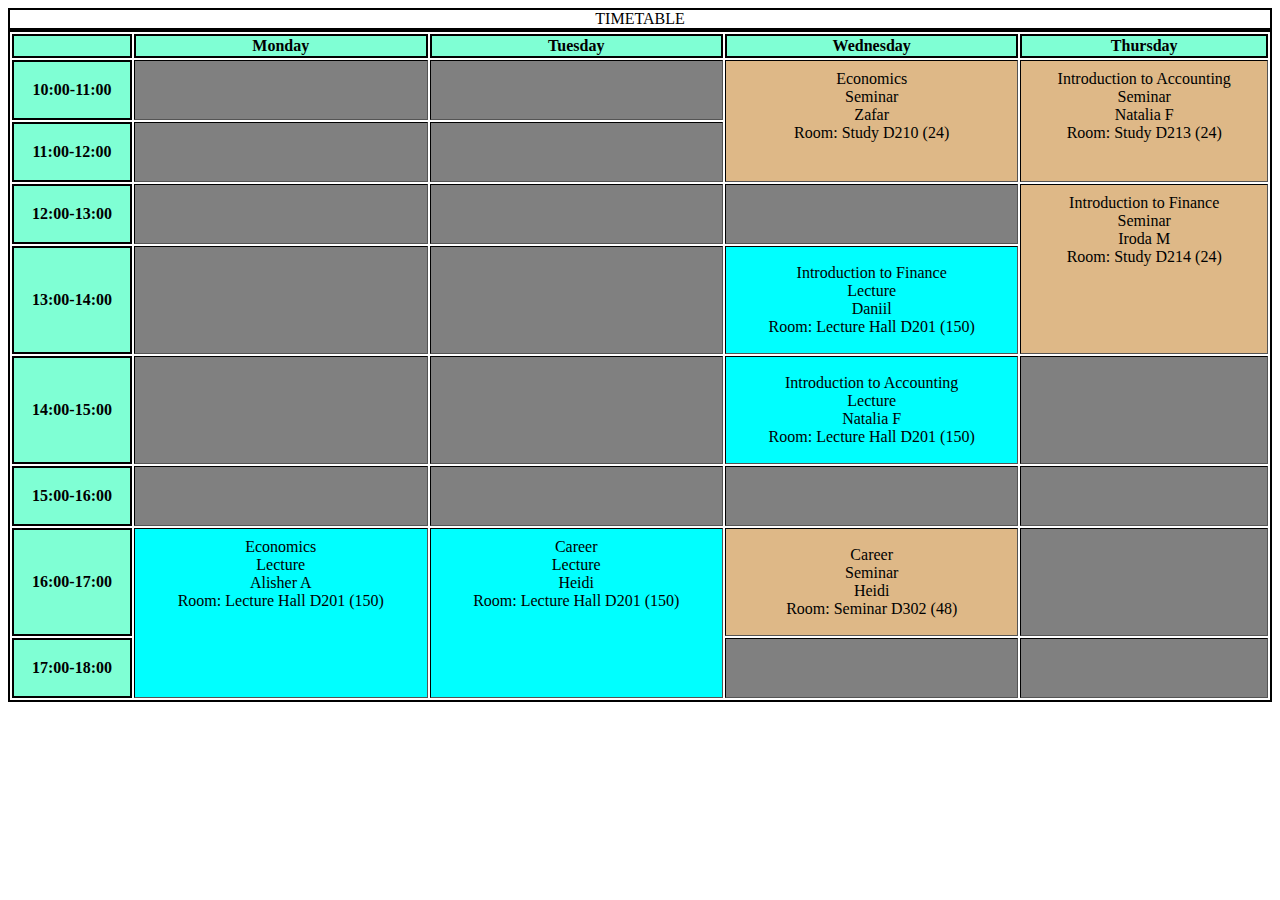
==== index.html @ 06672e29 "Add files via upload" ====
<!DOCTYPE html>
<html>
<head>
    <meta charset="utf-8">
    <meta http-equiv="X-UA-Compatible" content="IE=edge">
    <title>Page Title</title>
    <meta name="viewport" content="width=device-width, initial-scale=1">
    <link rel="stylesheet" type="text/css" media="screen" href="style.css">
</head>
<body>
    <table border="1">
        <thead>
            <tr>
                <th> </th>
                <th>Monday</th>
                <th>Tuesday</th>
                <th>Wednesday</th>
                <th>Thursday</th>
                
            </tr>
        </thead>
        <tbody>
            <caption> TIMETABLE</caption>
            <tr><th>10:00-11:00</th><td></td><td></td><td rowspan="2" class="Seminar"> <div><p> Economics<br> Seminar<br> Zafar <br> Room: Study D210 (24)</p> </div></td>
                                                      <td rowspan="2" class="Seminar"> <div><p> Introduction to Accounting<br> Seminar<br> Natalia F <br> Room: Study D213 (24)</p> </div></td></tr>
            <tr><th>11:00-12:00</th><td></td><td></td></tr>
            <tr><th>12:00-13:00</th><td></td><td></td><td></td><td rowspan="2" class="Seminar"> <div><p> Introduction to Finance<br> Seminar<br>Iroda M<br> Room: Study D214 (24)</p> </div></td> </tr>
            <tr><th>13:00-14:00</th><td></td><td></td><td class="lecture"> <div><p> Introduction to Finance<br> Lecture<br> Daniil <br> Room: Lecture Hall D201 (150)</p> </div></td></tr>
            <tr><th>14:00-15:00</th><td></td><td></td><td class="lecture"> <div><p> Introduction to Accounting<br> Lecture<br> Natalia F <br> Room: Lecture Hall D201 (150)</p> </div></td><td></td></tr>
            <tr><th>15:00-16:00</th><td ></td><td></td><td></td><td></td></tr>
            <tr><th>16:00-17:00</th> <td rowspan="2" class="lecture"> <div><p> Economics<br> Lecture<br> Alisher A <br> Room: Lecture Hall D201 (150)</p> </div></td>
                                     <td rowspan="2" class="lecture"> <div><p> Career<br> Lecture<br> Heidi <br> Room: Lecture Hall D201 (150)</p> </div></td>
                                     <td class="Seminar">            <div><p> Career<br> Seminar<br> Heidi <br> Room: Seminar D302 (48)</p> </div></td><td></td></tr>
            <tr><th>17:00-18:00</th><td ></td><td></td></tr>
            <!-- <tr><th>18:00-19:00</th></tr>
            <tr><th>19:00-20:00</th></tr> -->
        </tbody>
    </table>
</body>
</html>
---- style.css ----
*{
    text-align: center;
    vertical-align: middle;
}
table {
    border: 2px solid black;
    width: 100%;
    height: 100%;

}

caption, tr, th {
    border-bottom: 2px solid black;
    border-top: 2px solid black;
    border-right: 2px solid black;
    border-left: 2px solid black;
}

tbody > tr {
    width: 50px;
    height: 60px;
    
}
div {
    width: 100%;
    height: 100%;
  }
p {
    width: 100%;
    height: 100%;
}

:empty {
    background-color: gray;
}

.lecture {
    background-color: aqua;
}

.Seminar{
    background-color: burlywood;
}

td:hover{
    background-color: darkviolet;
}

th{
    background-color: aquamarine;
}
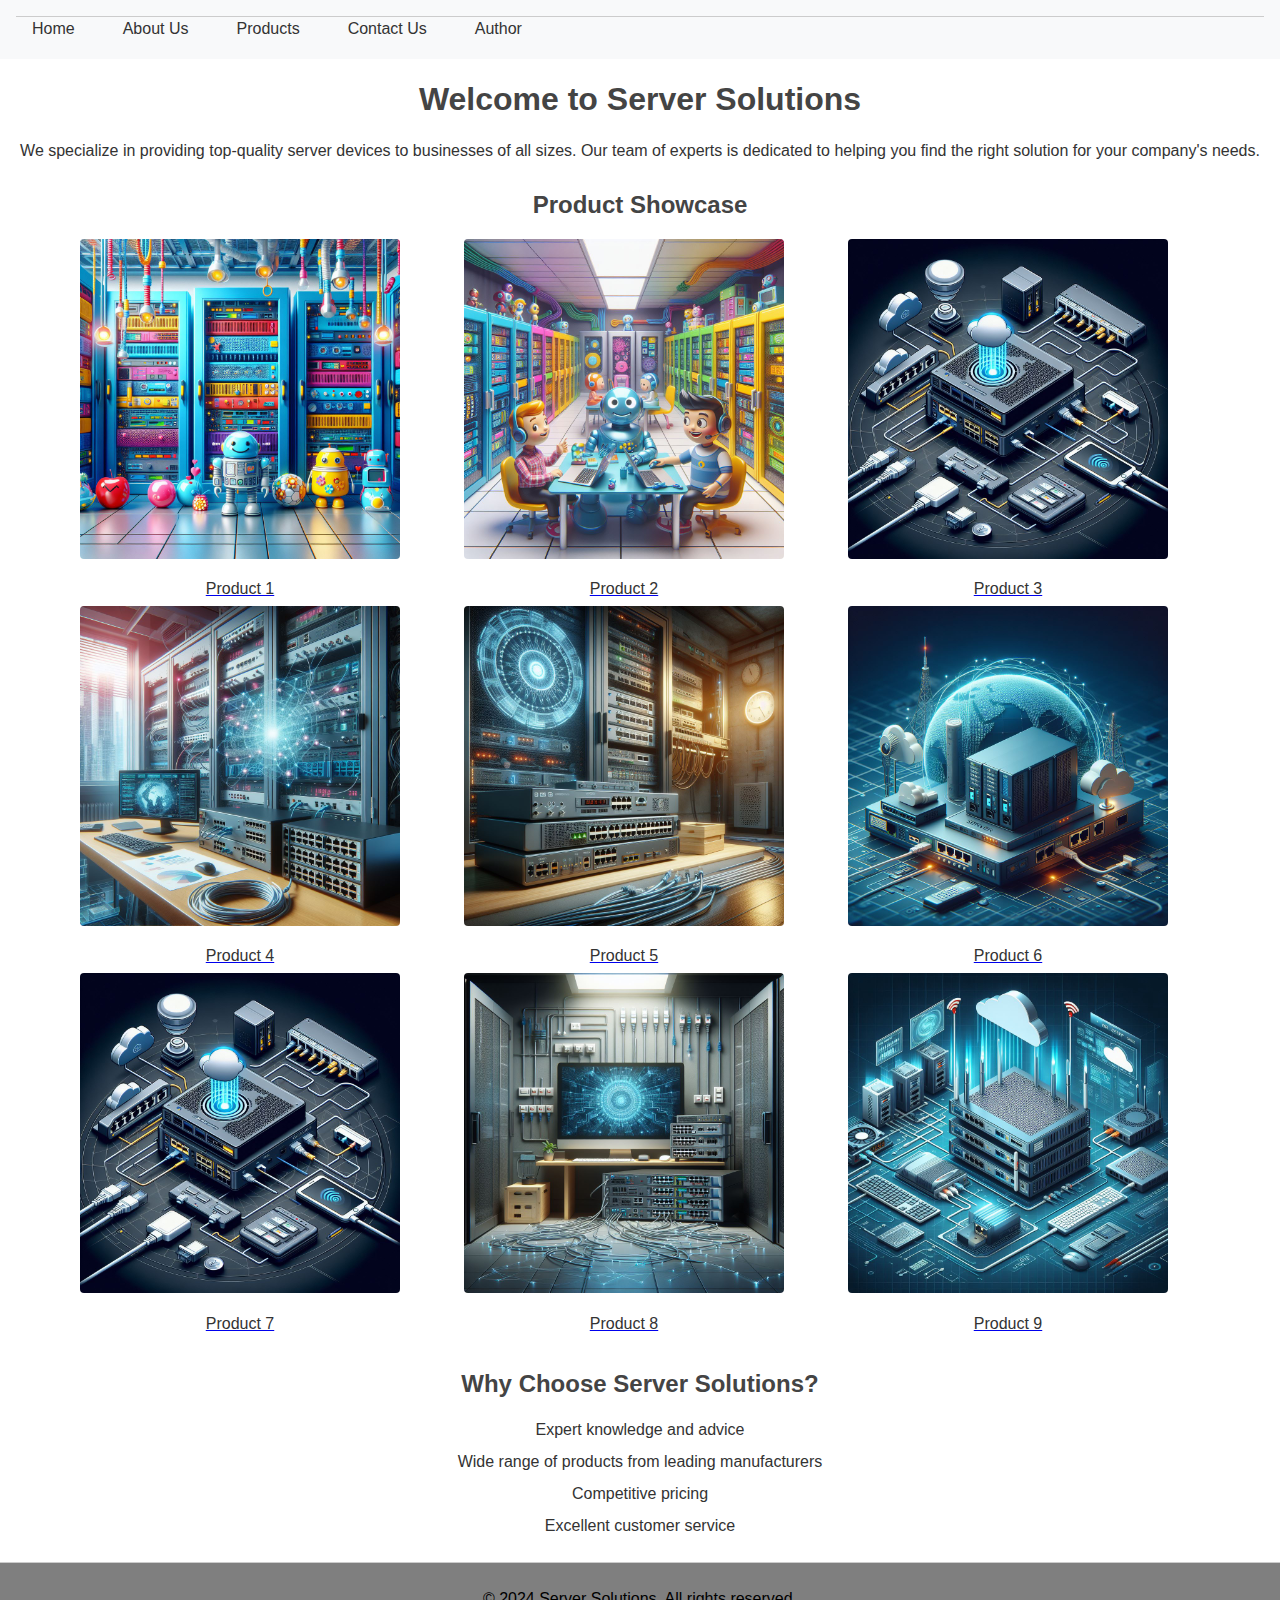
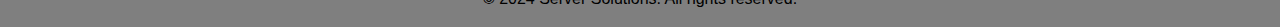
==== commit 0743b71e: "Add files via upload" ====
--- a/index.html
+++ b/index.html
@@ -1,40 +1,49 @@
-<!DOCTYPE html>
-<html>
-<head>
-    <meta charset="utf-8">
-    <meta http-equiv="X-UA-Compatible" content="IE=edge">
-    <title>Page Title</title>
-    <meta name="viewport" content="width=device-width, initial-scale=1">
-    <link rel="stylesheet" type="text/css" media="screen" href="style.css">
-</head>
-<body>
-    <table border="1">
-        <thead>
-            <tr>
-                <th> </th>
-                <th>Monday</th>
-                <th>Tuesday</th>
-                <th>Wednesday</th>
-                <th>Thursday</th>
-                
-            </tr>
-        </thead>
-        <tbody>
-            <caption> TIMETABLE</caption>
-            <tr><th>10:00-11:00</th><td></td><td></td><td rowspan="2" class="Seminar"> <div><p> Economics<br> Seminar<br> Zafar <br> Room: Study D210 (24)</p> </div></td>
-                                                      <td rowspan="2" class="Seminar"> <div><p> Introduction to Accounting<br> Seminar<br> Natalia F <br> Room: Study D213 (24)</p> </div></td></tr>
-            <tr><th>11:00-12:00</th><td></td><td></td></tr>
-            <tr><th>12:00-13:00</th><td></td><td></td><td></td><td rowspan="2" class="Seminar"> <div><p> Introduction to Finance<br> Seminar<br>Iroda M<br> Room: Study D214 (24)</p> </div></td> </tr>
-            <tr><th>13:00-14:00</th><td></td><td></td><td class="lecture"> <div><p> Introduction to Finance<br> Lecture<br> Daniil <br> Room: Lecture Hall D201 (150)</p> </div></td></tr>
-            <tr><th>14:00-15:00</th><td></td><td></td><td class="lecture"> <div><p> Introduction to Accounting<br> Lecture<br> Natalia F <br> Room: Lecture Hall D201 (150)</p> </div></td><td></td></tr>
-            <tr><th>15:00-16:00</th><td ></td><td></td><td></td><td></td></tr>
-            <tr><th>16:00-17:00</th> <td rowspan="2" class="lecture"> <div><p> Economics<br> Lecture<br> Alisher A <br> Room: Lecture Hall D201 (150)</p> </div></td>
-                                     <td rowspan="2" class="lecture"> <div><p> Career<br> Lecture<br> Heidi <br> Room: Lecture Hall D201 (150)</p> </div></td>
-                                     <td class="Seminar">            <div><p> Career<br> Seminar<br> Heidi <br> Room: Seminar D302 (48)</p> </div></td><td></td></tr>
-            <tr><th>17:00-18:00</th><td ></td><td></td></tr>
-            <!-- <tr><th>18:00-19:00</th></tr>
-            <tr><th>19:00-20:00</th></tr> -->
-        </tbody>
-    </table>
-</body>
+    <!DOCTYPE html>
+<html lang="en">
+<head>
+    <meta charset="UTF-8">
+    <meta name="viewport" content="width=device-width, initial-scale=1.0">
+    <title>Server Solutions - Main</title>
+    <link rel="stylesheet" href="styles/styles_index.css">
+    
+</head>
+<body>
+    <script src="js/images.js"></script>
+    <header>
+        <nav>
+            <ul>
+                <li><a href="index.html">Home</a></li>
+                <li><a href="about.html">About Us</a></li>
+                <li><a href="products.html">Products</a></li>
+                <li><a href="contact.html">Contact Us</a></li>
+                <li><a href="author.html">Author</a></li>
+                
+            </ul>
+        </nav>
+    </header>
+    <main>
+        <section id="welcome-message">
+            <h1>Welcome to Server Solutions</h1>
+            <p>We specialize in providing top-quality server devices to businesses of all sizes. Our team of experts is dedicated to helping you find the right solution for your company's needs.</p>
+        </section>
+        <section id="product-showcase">
+            <h2>Product Showcase</h2>
+            <div id="gallery"></div> 
+        </section>
+        <section id="why-choose-us">
+            <h2>Why Choose Server Solutions?</h2>
+            <ul>
+                <li>Expert knowledge and advice</li>
+                <li>Wide range of products from leading manufacturers</li>
+                <li>Competitive pricing</li>
+                <li>Excellent customer service</li>
+            </ul>
+        </section>
+        
+        
+    </main>
+    <footer>
+        <p>&copy; 2024 Server Solutions. All rights reserved.</p>
+    </footer>
+</body>
 </html>--- a/styles/styles_index.css
+++ b/styles/styles_index.css
@@ -0,0 +1,196 @@
+/* Reset default styles */
+* {
+    margin: 0;
+    padding: 0;
+    box-sizing: border-box;
+  }
+  
+  /* Define CSS variables */
+  :root {
+    --font-family: 'Roboto', sans-serif;
+    --font-size: 16px;
+    --line-height: 1.5;
+    --color-text: #333;
+    --color-bg: #f8f9fa;
+    --padding: 1rem;
+  }
+  
+  /* Set font family and size */
+  body {
+    font-family: 'Roboto', sans-serif;
+    font-size: 16px;
+    line-height: 1.5;
+    color: #333;
+  }
+  
+  /* Style header */
+  header {
+    background-color: #f8f9fa;
+    padding: 1rem;
+  }
+  
+  header nav:before {
+    content: "";
+    display: block;
+    height: 1px;
+    background-color: #ccc;
+    transition: transform 0.3s ease;
+  }
+  
+  header nav:hover:before {
+    transform: scaleX(0);
+  }
+  
+  header nav ul {
+    display: flex;
+    list-style: none;
+  }
+  
+  header nav ul li {
+    margin-right: 1rem;
+    position: relative;
+  }
+  
+  header nav ul li::after {
+    content: "";
+    display: block;
+    height: 2px;
+    background-color: #333;
+    transform: scaleX(0);
+    transition: transform 0.3s ease;
+  }
+  
+  header nav ul li:hover::after {
+    transform: scaleX(1);
+  }
+  
+  header nav a {
+    color: #333;
+    text-decoration: none;
+    padding: 0.5rem 1rem;
+    position: relative;
+  }
+  
+  header nav a::before {
+    content: "";
+    display: block;
+    height: 100%;
+    position: absolute;
+    top: 0;
+    left: 0;
+    width: 100%;
+    background-color: #333;
+    opacity: 0;
+    transform: translateY(2px);
+    transition: all 0.3s ease;
+  }
+  
+  header nav a:hover::before {
+    opacity: 0.4;
+    transform: translateY(0);
+  }
+  section {
+    text-align: center;
+  }
+  #why-choose-us
+  {
+    padding-top: 2vw;
+  }
+  /* Style main section */
+  main {
+    padding: var(--padding);
+  }
+  
+  main h1, main h2 {
+    color: #444;
+    margin-bottom: 1rem;
+  }
+  
+  main p {
+    margin-bottom: 1.5rem;
+  }
+  
+  main img {
+    width: 100%;
+    height: auto;
+    margin-bottom: 1.5rem;
+    border-radius: 4px;
+  }
+  
+  main ul {
+    list-style: none;
+    padding-left: 0;
+  }
+  
+  main ul li {
+    margin-bottom: 0.5rem;
+  }
+  
+  main form {
+    margin-top: 2rem;
+  }
+  
+  main label {
+    display: block;
+    margin-bottom: 0.5rem;
+  }
+  
+  main input, main textarea {
+    width: 100%;
+    padding: 0.5rem;
+    border: 1px solid #ccc;
+    border-radius: 5px;
+    font-size: 0.875rem;
+    line-height: 1.5;
+  }
+  
+  form input[type="submit"] {
+    background-color: #444;
+    color: #fff;
+    padding: 0.5rem 1rem;
+    border: none;
+    border-radius: 4px;
+    cursor: pointer;
+    transition: background-color 0.3s;
+  }
+  
+  main input[type="submit"]:hover {
+    background-color: #555;
+  }
+  
+  /* Style footer */
+  footer {
+    background-color: #7f7f7f;
+    color: #000000;
+    ;
+    text-align: center;
+    padding: 1rem;
+    border-top: 1px solid #ccc;
+  }
+  
+  footer p {
+    margin-top: 0.5rem;
+  }
+  
+  /* Additional CSS for better appearance */
+  #gallery {
+    display: flex;
+    flex-wrap: wrap;
+  }
+  
+  .gallery-item {
+    flex-basis: 25vw;
+    margin-bottom: 5px;
+    margin-left: 5vw;
+    text-decoration: none;
+  }
+  
+  .thumbnail {
+    width: 25vw;
+    height: auto;
+  }
+  .caption {
+    color: #333;
+    text-decoration-line: none;
+    margin-top: -1vw;
+  }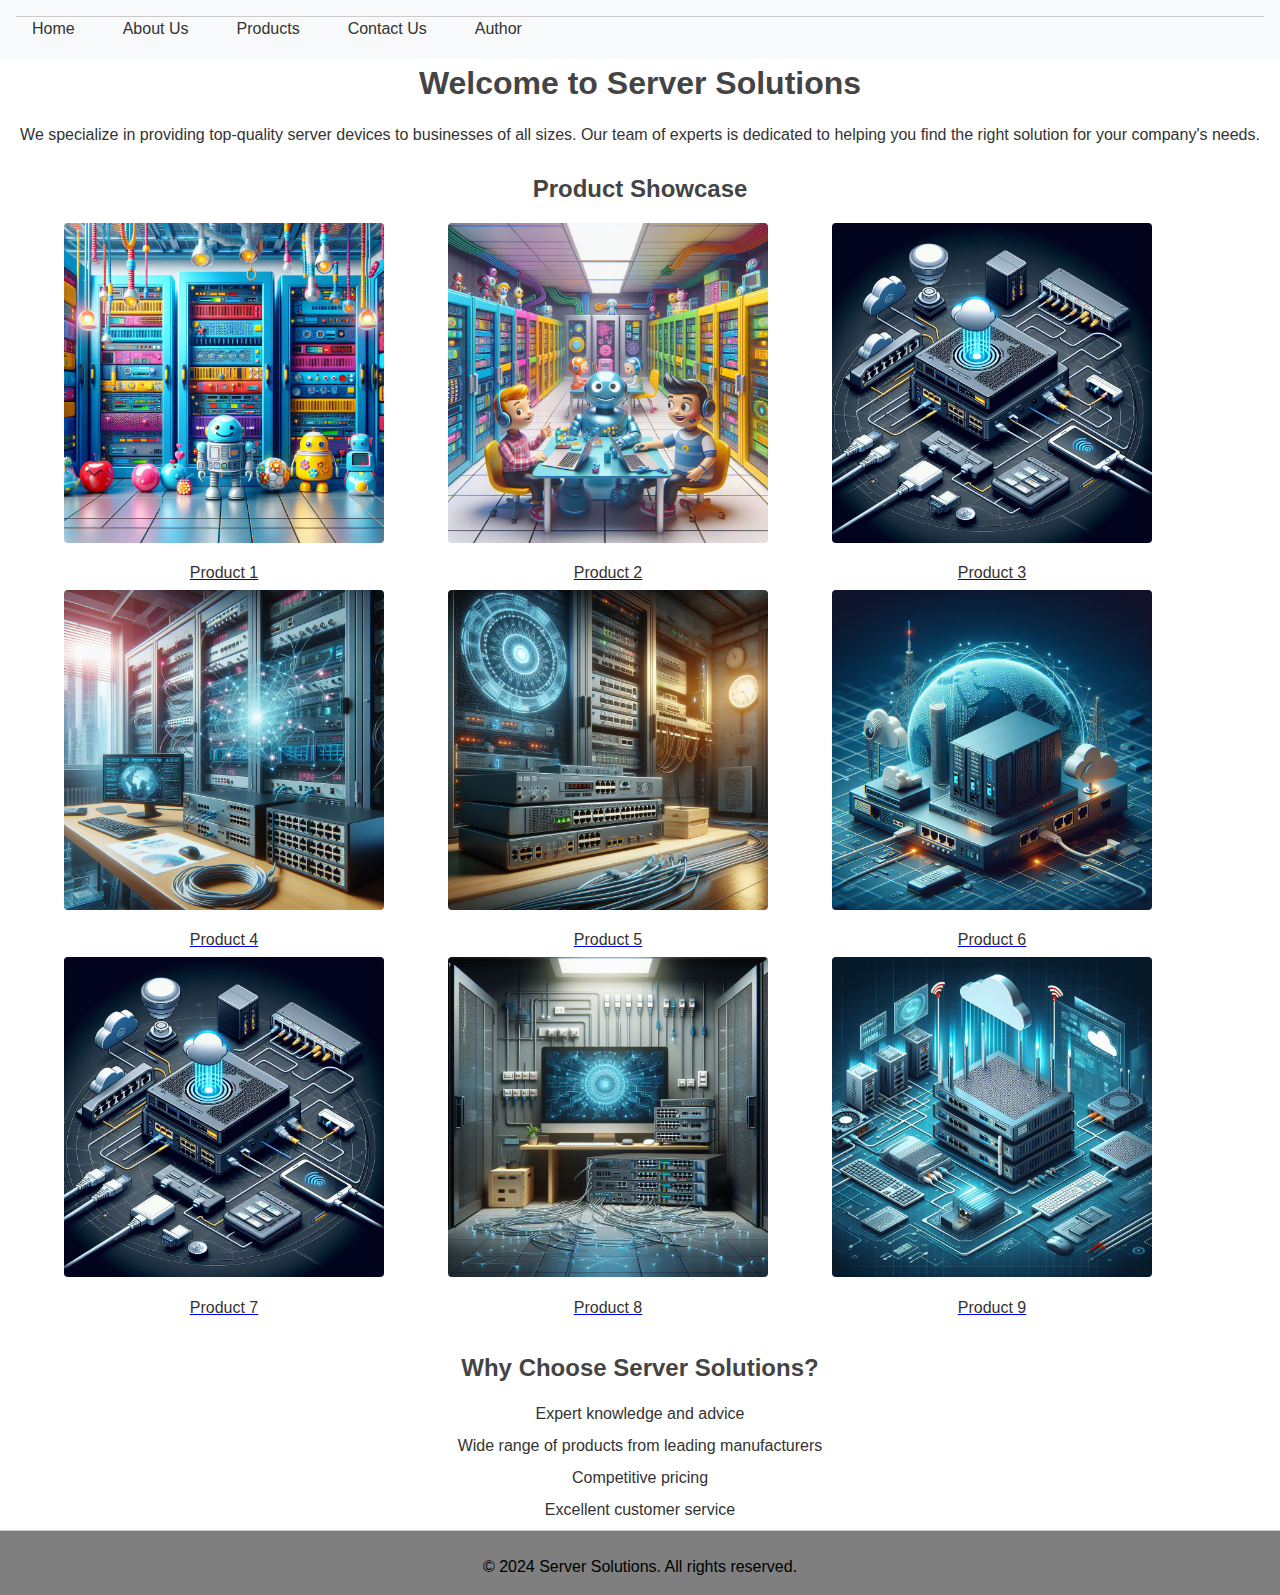
==== commit 2798fd31: "Add files via upload" ====
--- a/index.html
+++ b/index.html
@@ -5,6 +5,7 @@
     <meta name="viewport" content="width=device-width, initial-scale=1.0">
     <title>Server Solutions - Main</title>
     <link rel="stylesheet" href="styles/styles_index.css">
+    <link rel="shortcut icon" href="favicon.jpg" >
     
 </head>
 <body>
--- a/styles/styles_index.css
+++ b/styles/styles_index.css
@@ -1,94 +1,85 @@
 /* Reset default styles */
-* {
-    margin: 0;
-    padding: 0;
-    box-sizing: border-box;
-  }
-  
-  /* Define CSS variables */
-  :root {
-    --font-family: 'Roboto', sans-serif;
-    --font-size: 16px;
-    --line-height: 1.5;
-    --color-text: #333;
-    --color-bg: #f8f9fa;
-    --padding: 1rem;
-  }
-  
-  /* Set font family and size */
-  body {
-    font-family: 'Roboto', sans-serif;
-    font-size: 16px;
-    line-height: 1.5;
-    color: #333;
-  }
-  
-  /* Style header */
-  header {
-    background-color: #f8f9fa;
-    padding: 1rem;
-  }
-  
-  header nav:before {
-    content: "";
-    display: block;
-    height: 1px;
-    background-color: #ccc;
-    transition: transform 0.3s ease;
-  }
-  
-  header nav:hover:before {
-    transform: scaleX(0);
-  }
-  
-  header nav ul {
-    display: flex;
-    list-style: none;
-  }
-  
-  header nav ul li {
-    margin-right: 1rem;
-    position: relative;
-  }
-  
-  header nav ul li::after {
-    content: "";
-    display: block;
-    height: 2px;
-    background-color: #333;
-    transform: scaleX(0);
-    transition: transform 0.3s ease;
-  }
-  
-  header nav ul li:hover::after {
-    transform: scaleX(1);
-  }
-  
-  header nav a {
-    color: #333;
-    text-decoration: none;
-    padding: 0.5rem 1rem;
-    position: relative;
-  }
-  
-  header nav a::before {
-    content: "";
-    display: block;
-    height: 100%;
-    position: absolute;
-    top: 0;
-    left: 0;
-    width: 100%;
-    background-color: #333;
-    opacity: 0;
-    transform: translateY(2px);
-    transition: all 0.3s ease;
-  }
-  
-  header nav a:hover::before {
-    opacity: 0.4;
-    transform: translateY(0);
-  }
+body, h1, h2, h3, h4, h5, h6, p, ul, li, a {
+  margin: 0;
+  padding: 0;
+  box-sizing: border-box;
+}
+
+/* Set font family and size */
+body {
+  font-family: 'Roboto', sans-serif;
+  font-size: 16px;
+  line-height: 1.5;
+  color: #333;
+}
+
+/* Style header */
+header {
+  background-color: #f8f9fa;
+  padding: 1rem;
+}
+
+header nav::before {
+  content: "";
+  display: block;
+  height: 1px;
+  background-color: #ccc;
+  transition: transform 0.3s ease;
+}
+
+header nav:hover::before {
+  transform: scaleX(0);
+}
+
+header nav ul {
+  display: flex;
+  list-style: none;
+}
+
+header nav ul li {
+  margin-right: 1rem;
+  position: relative;
+}
+
+header nav ul li::after {
+  content: "";
+  display: block;
+  height: 2px;
+  background-color: #333;
+  transform: scaleX(0);
+  transition: transform 0.3s ease;
+}
+
+header nav ul li:hover::after {
+  transform: scaleX(1);
+}
+
+header nav a {
+  color: #333;
+  text-decoration: none;
+  padding: 0.5rem 1rem;
+  position: relative;
+}
+
+header nav a::before {
+  content: "";
+  display: block;
+  height: 100%;
+  position: absolute;
+  top: 0;
+  left: 0;
+  width: 100%;
+  background-color: #333;
+  opacity: 0;
+  transform: translateY(2px);
+  transition: all 0.3s ease;
+}
+
+header nav a:hover::before {
+  opacity: 0.4;
+  transform: translateY(0);
+}
+
   section {
     text-align: center;
   }
@@ -193,4 +184,54 @@
     color: #333;
     text-decoration-line: none;
     margin-top: -1vw;
-  }+  }
+
+  /*... (rest of the CSS code remains the same) */
+
+/* Mobile-specific styles */
+@media only screen and (max-width: 900px) {
+  body {
+    font-size: 14px;
+    line-height: 1.2;
+  }
+
+  header nav ul {
+    flex-direction: column;
+    align-items: center;
+  }
+
+  header nav ul li {
+    margin-right: 0;
+    margin-bottom: 1rem;
+  }
+
+  main {
+    padding: 1rem;
+  }
+
+  section {
+    padding-top: 1rem;
+    padding-bottom: 1rem;
+  }
+
+  main img {
+    width: 100%;
+    height: auto;
+    margin-bottom: 1rem;
+  }
+
+  #gallery {
+    flex-wrap: wrap;
+    justify-content: center;
+  }
+
+ .gallery-item {
+    flex-basis: 50vw;
+    margin-bottom: 2rem;
+    margin-left: 2vw;
+  }
+  .thumbnail {
+    width: 45vw;
+    height: auto;
+  }
+}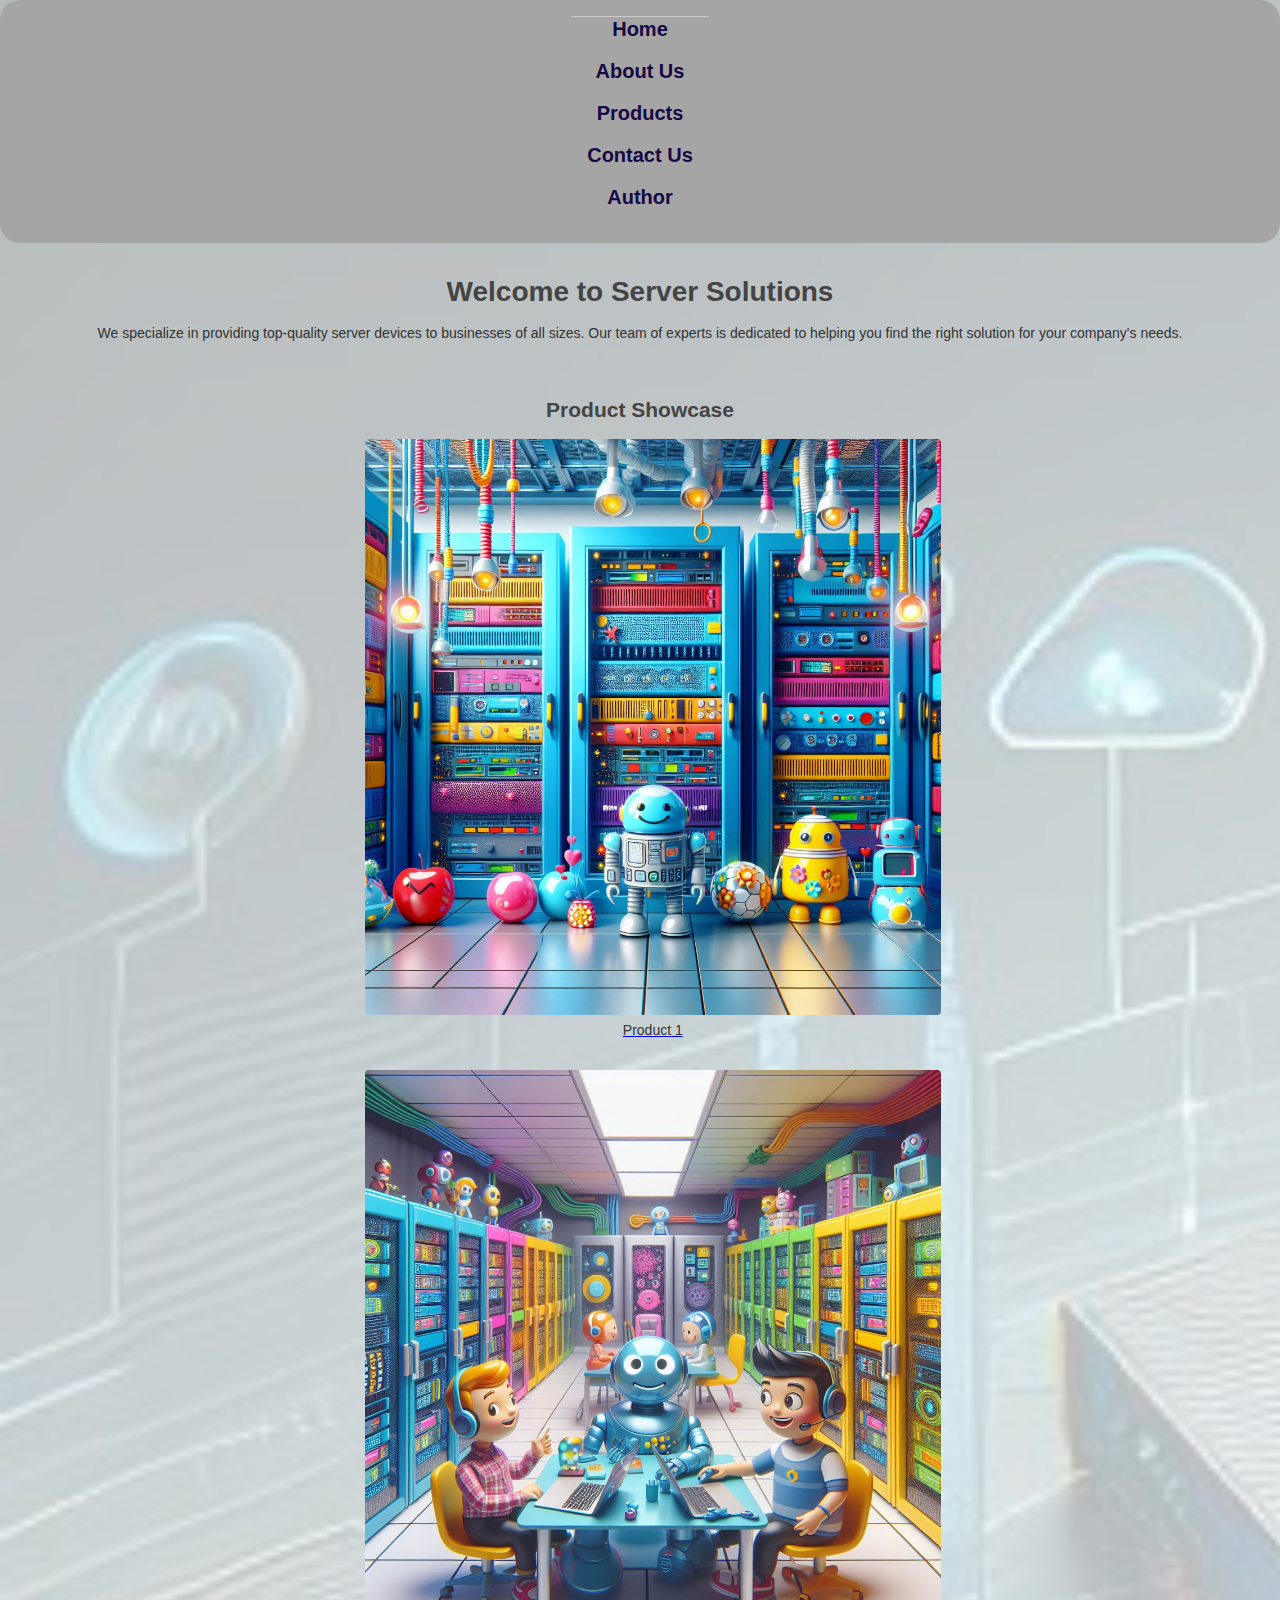
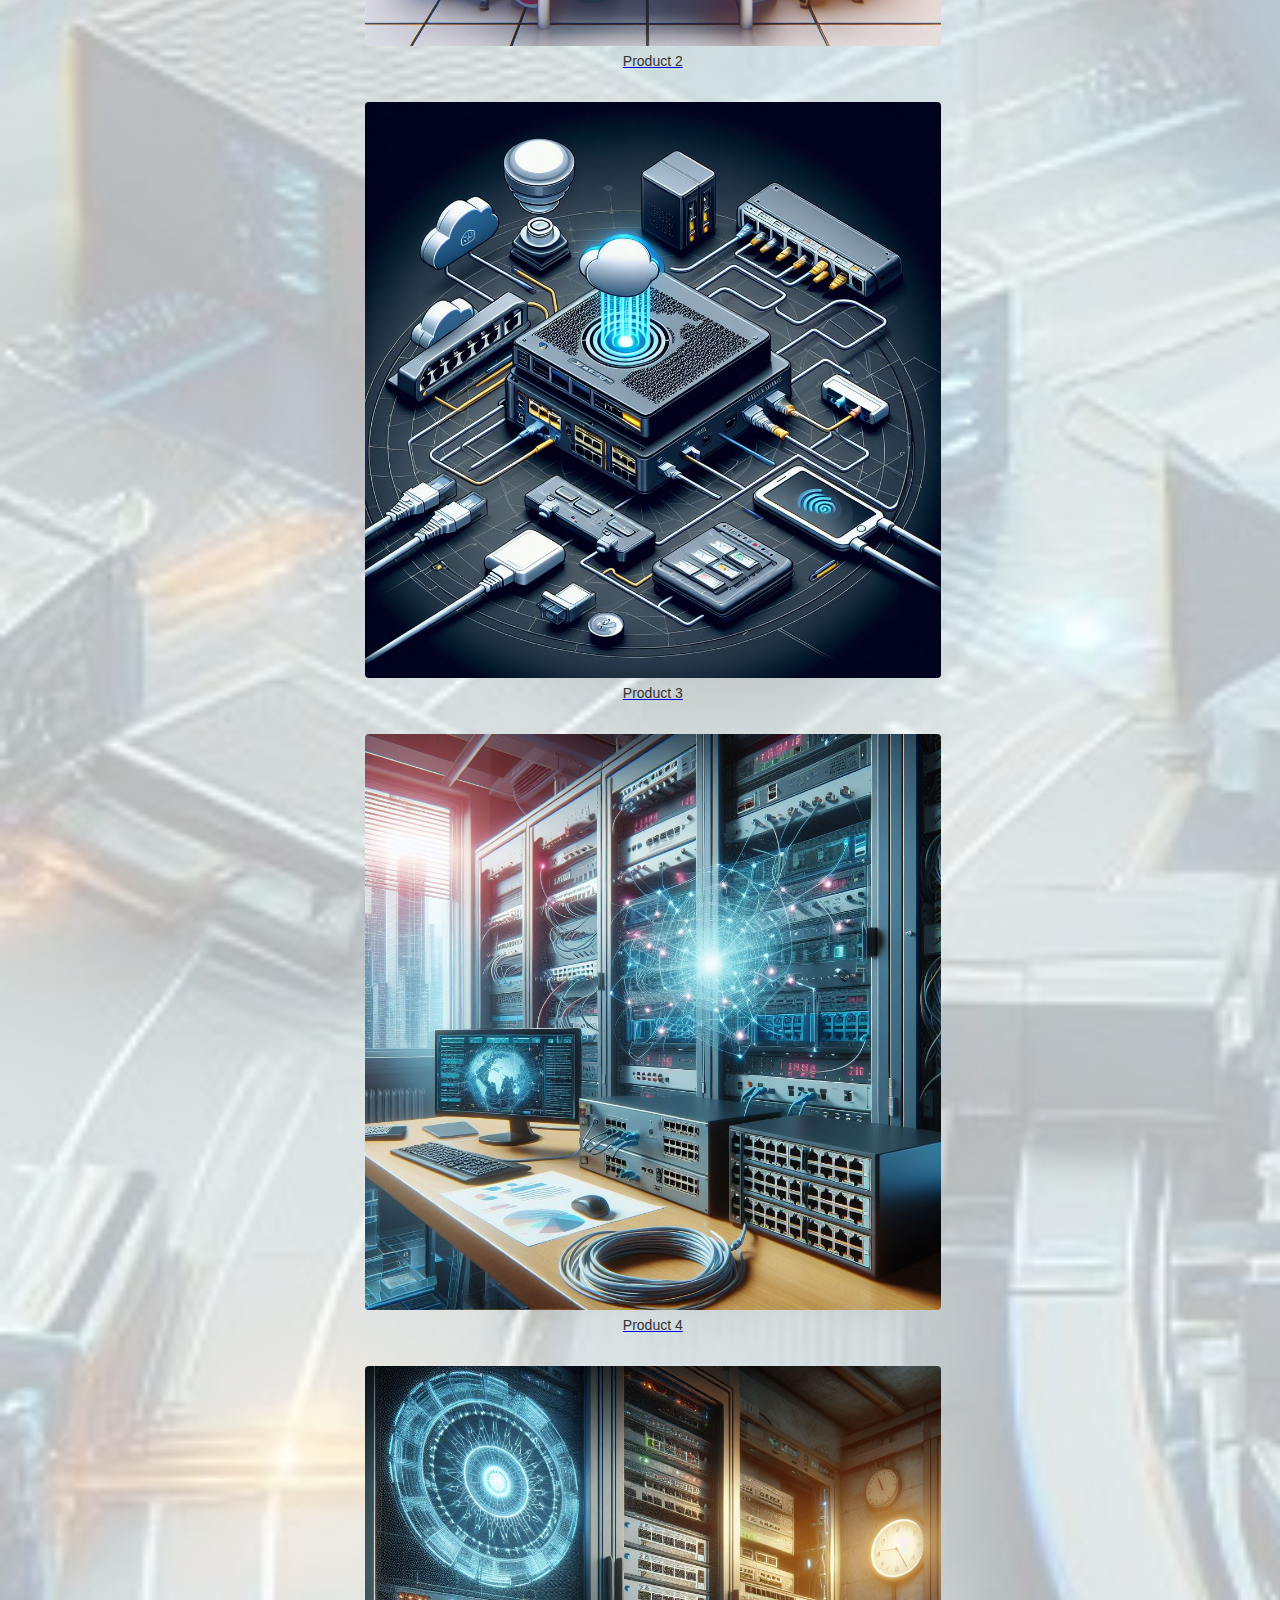
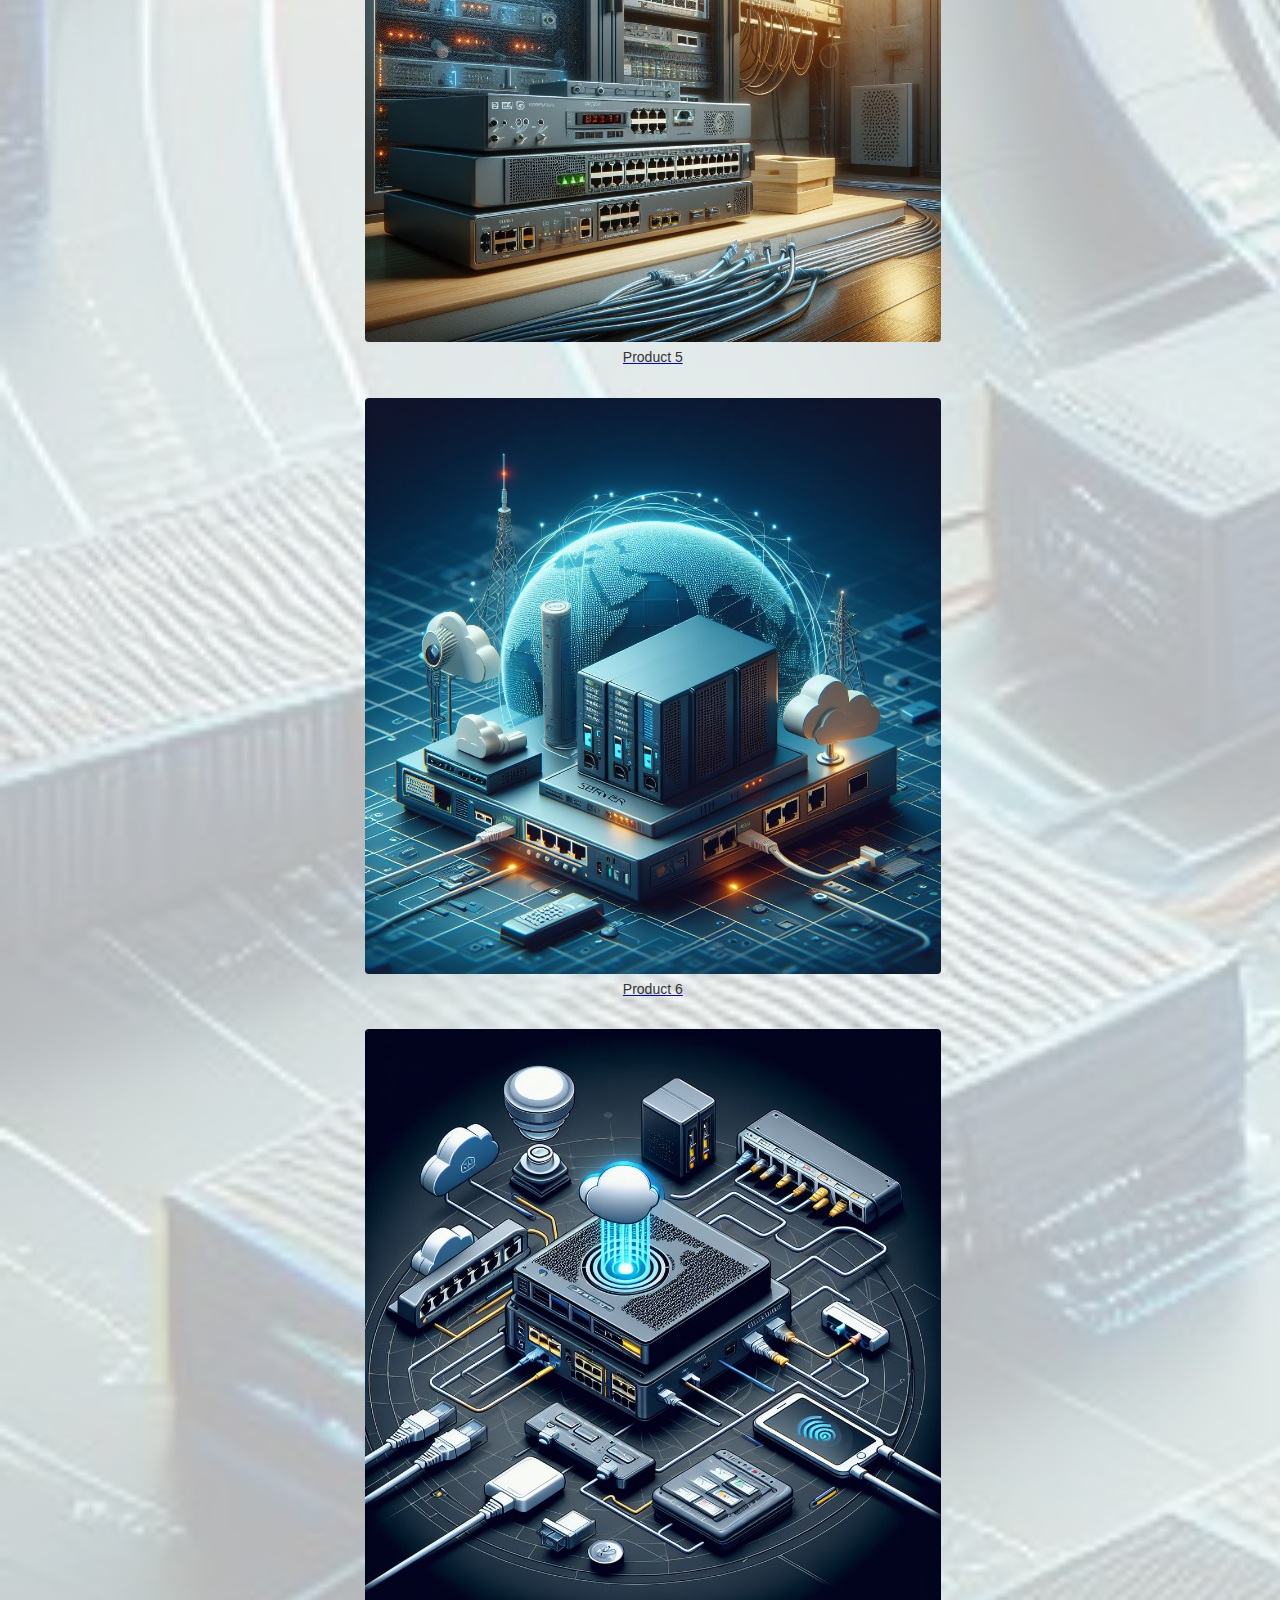
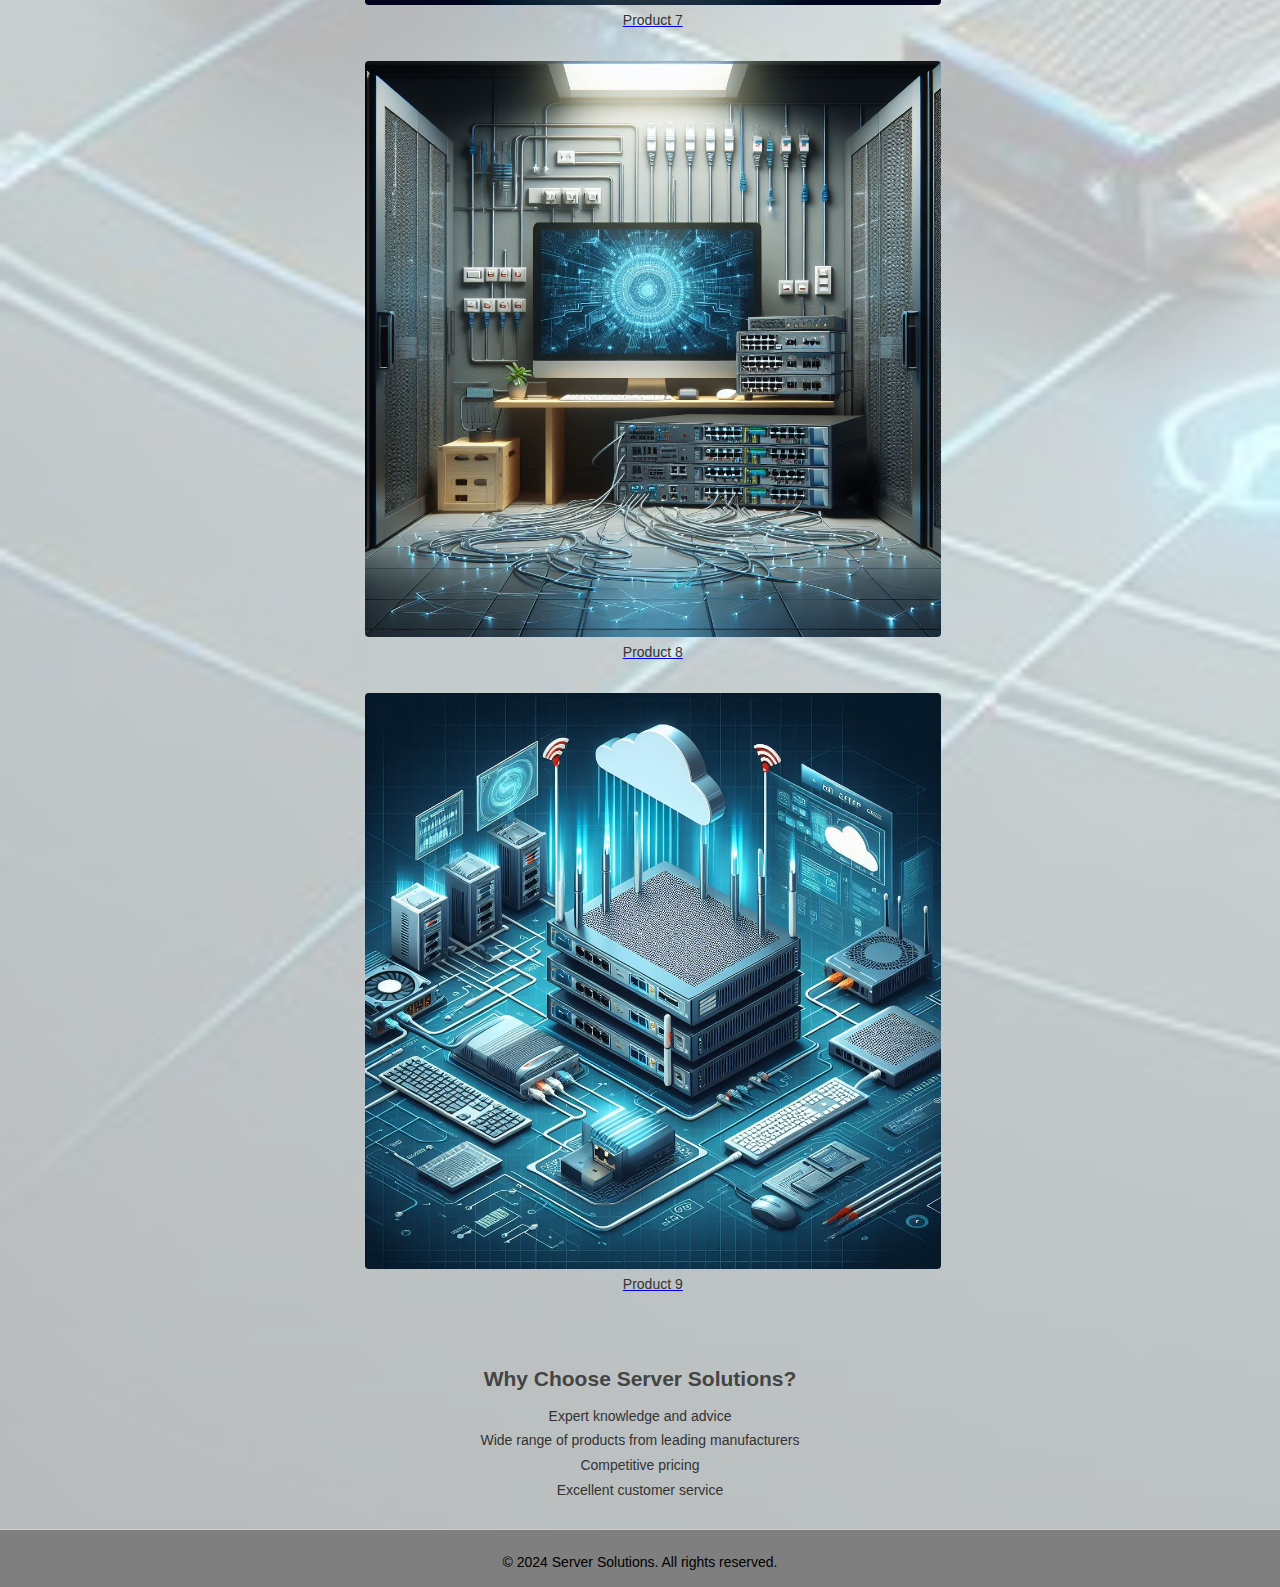
==== commit e181205d: "Add files via upload" ====
--- a/index.html
+++ b/index.html
@@ -5,7 +5,7 @@
     <meta name="viewport" content="width=device-width, initial-scale=1.0">
     <title>Server Solutions - Main</title>
     <link rel="stylesheet" href="styles/styles_index.css">
-    <link rel="shortcut icon" href="favicon.jpg" >
+    <link rel="shortcut icon" href="favicon.jpg" />
     
 </head>
 <body>
--- a/styles/styles_index.css
+++ b/styles/styles_index.css
@@ -1,85 +1,111 @@
 /* Reset default styles */
-body, h1, h2, h3, h4, h5, h6, p, ul, li, a {
-  margin: 0;
-  padding: 0;
-  box-sizing: border-box;
-}
-
-/* Set font family and size */
-body {
-  font-family: 'Roboto', sans-serif;
-  font-size: 16px;
-  line-height: 1.5;
-  color: #333;
-}
-
-/* Style header */
-header {
-  background-color: #f8f9fa;
-  padding: 1rem;
-}
-
-header nav::before {
-  content: "";
-  display: block;
-  height: 1px;
-  background-color: #ccc;
-  transition: transform 0.3s ease;
-}
-
-header nav:hover::before {
-  transform: scaleX(0);
-}
-
-header nav ul {
-  display: flex;
-  list-style: none;
-}
-
-header nav ul li {
-  margin-right: 1rem;
-  position: relative;
-}
-
-header nav ul li::after {
-  content: "";
-  display: block;
-  height: 2px;
-  background-color: #333;
-  transform: scaleX(0);
-  transition: transform 0.3s ease;
-}
-
-header nav ul li:hover::after {
-  transform: scaleX(1);
-}
-
-header nav a {
-  color: #333;
-  text-decoration: none;
-  padding: 0.5rem 1rem;
-  position: relative;
-}
-
-header nav a::before {
-  content: "";
-  display: block;
-  height: 100%;
-  position: absolute;
-  top: 0;
-  left: 0;
-  width: 100%;
-  background-color: #333;
-  opacity: 0;
-  transform: translateY(2px);
-  transition: all 0.3s ease;
-}
-
-header nav a:hover::before {
-  opacity: 0.4;
-  transform: translateY(0);
-}
-
+* {
+    margin: 0;
+    padding: 0;
+    box-sizing: border-box;
+  }
+  
+  /* Define CSS variables */
+  :root {
+    --font-family: 'Roboto', sans-serif;
+    --font-size: 16px;
+    --line-height: 1.5;
+    --color-text: #333;
+    --color-bg: #f8f9fa;
+    --padding: 1rem;
+  }
+  
+  /* Set font family and size */
+  body {
+    font-family: 'Roboto', sans-serif;
+    font-size: 14px;
+    line-height: 1.2;
+    color: #333;
+    background: 
+    linear-gradient(
+      rgba(255, 255, 255, 0.7), 
+      rgba(255, 255, 255, 0.7)
+    ),
+    url("/background/1.jpg");
+  
+  background-size: cover;
+  
+  }
+
+  
+  
+  /* Style header */
+  header {
+    background-color: #a5a5a5;
+    padding: 1rem;
+    display: flex;
+    justify-content: center;
+    align-items: center;
+    border-radius: 20px;
+  }
+  
+  header nav:before {
+    content: "";
+    display: block;
+    height: 1px;
+    background-color: #ccc;
+    transition: transform 0.3s ease;
+  }
+  
+  header nav:hover:before {
+    transform: scaleX(0);
+  }
+  
+  header nav ul {
+    display: flex;
+    list-style: none;
+  }
+  
+  header nav ul li {
+    margin-right: 1rem;
+    position: relative;
+  }
+  
+  header nav ul li::after {
+    content: "";
+    display: block;
+    height: 2px;
+    background-color: #333;
+    transform: scaleX(0);
+    transition: transform 0.3s ease;
+  }
+  
+  header nav ul li:hover::after {
+    transform: scaleX(1);
+  }
+  
+  header nav a {
+    color: #150844;
+    text-decoration: none;
+    padding: 0.5rem 1rem;
+    position: relative;
+    font-size: 20px;
+    font-weight: 700;
+  }
+  
+  header nav a::before {
+    content: "";
+    display: block;
+    height: 100%;
+    position: absolute;
+    top: 0;
+    left: 0;
+    width: 100%;
+    background-color: #333;
+    opacity: 0;
+    transform: translateY(2px);
+    transition: all 0.3s ease;
+  }
+  
+  header nav a:hover::before {
+    opacity: 0.4;
+    transform: translateY(0);
+  }
   section {
     text-align: center;
   }
@@ -153,7 +179,7 @@
   footer {
     background-color: #7f7f7f;
     color: #000000;
-    ;
+    margin: -10px;
     text-align: center;
     padding: 1rem;
     border-top: 1px solid #ccc;
@@ -189,7 +215,7 @@
   /*... (rest of the CSS code remains the same) */
 
 /* Mobile-specific styles */
-@media only screen and (max-width: 900px) {
+@media only screen and (max-width: 1300px) {
   body {
     font-size: 14px;
     line-height: 1.2;
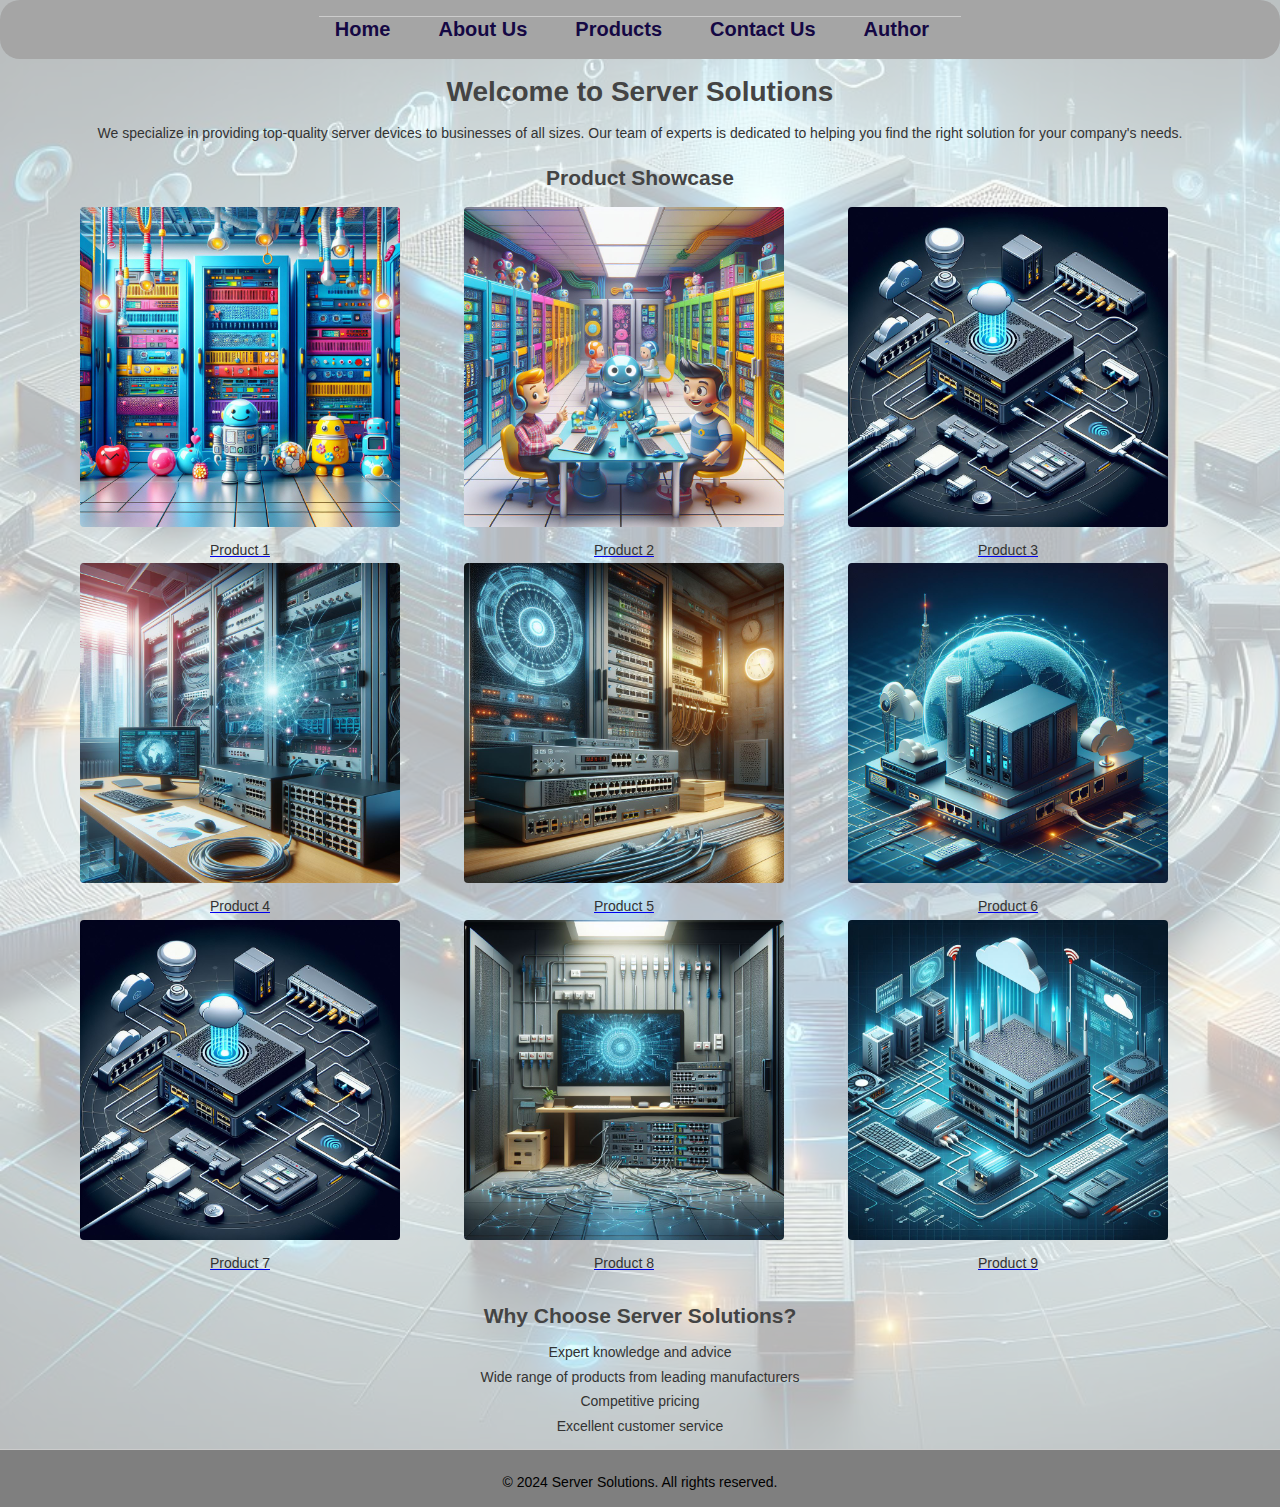
==== commit 2ec85415: "Add files via upload" ====
--- a/index.html
+++ b/index.html
@@ -5,7 +5,7 @@
     <meta name="viewport" content="width=device-width, initial-scale=1.0">
     <title>Server Solutions - Main</title>
     <link rel="stylesheet" href="styles/styles_index.css">
-    <link rel="shortcut icon" href="favicon.jpg" />
+    <link rel="shortcut icon" href="favicon.jpg" >
     
 </head>
 <body>
--- a/styles/styles_index.css
+++ b/styles/styles_index.css
@@ -1,11 +1,10 @@
-/* Reset default styles */
+
 * {
     margin: 0;
     padding: 0;
-    box-sizing: border-box;
-  }
-  
-  /* Define CSS variables */
+  }
+  
+
   :root {
     --font-family: 'Roboto', sans-serif;
     --font-size: 16px;
@@ -15,7 +14,7 @@
     --padding: 1rem;
   }
   
-  /* Set font family and size */
+  
   body {
     font-family: 'Roboto', sans-serif;
     font-size: 14px;
@@ -34,7 +33,7 @@
 
   
   
-  /* Style header */
+
   header {
     background-color: #a5a5a5;
     padding: 1rem;
@@ -113,7 +112,7 @@
   {
     padding-top: 2vw;
   }
-  /* Style main section */
+ 
   main {
     padding: var(--padding);
   }
@@ -175,7 +174,7 @@
     background-color: #555;
   }
   
-  /* Style footer */
+ 
   footer {
     background-color: #7f7f7f;
     color: #000000;
@@ -189,7 +188,7 @@
     margin-top: 0.5rem;
   }
   
-  /* Additional CSS for better appearance */
+ 
   #gallery {
     display: flex;
     flex-wrap: wrap;
@@ -212,10 +211,7 @@
     margin-top: -1vw;
   }
 
-  /*... (rest of the CSS code remains the same) */
-
-/* Mobile-specific styles */
-@media only screen and (max-width: 1300px) {
+@media only screen and (max-width: 1000px) {
   body {
     font-size: 14px;
     line-height: 1.2;
